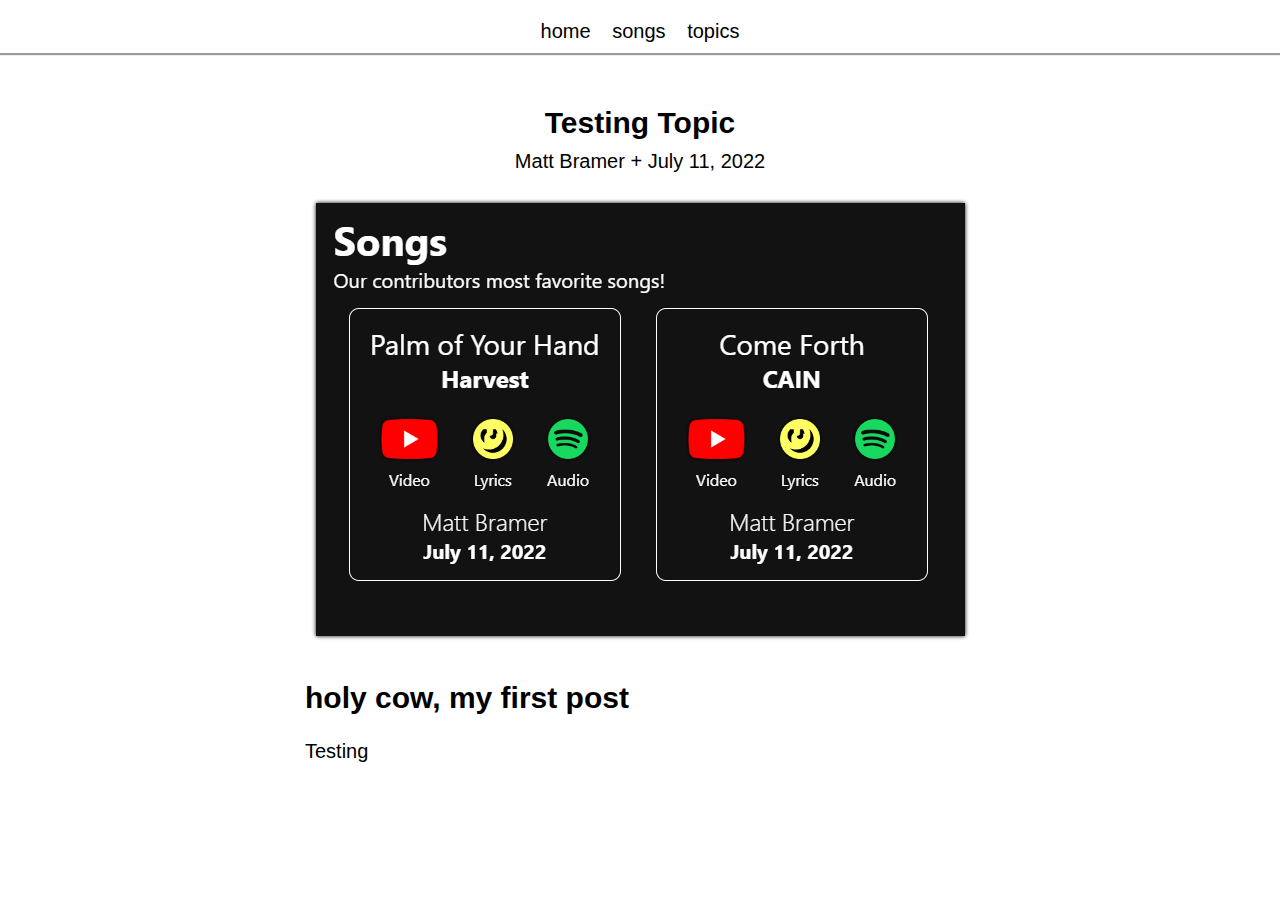
==== docs/topics/testing-topic.html @ 9c5ea8c1 "some work has been done" ====
<!DOCTYPE html>
<html lang="en">
<head>
    <meta charset="UTF-8">
    <meta http-equiv="X-UA-Compatible" content="IE=edge">
    <meta name="viewport" content="width=device-width, initial-scale=1.0">

    <meta name="color-scheme" content="light dark"/>

    <link rel="shortcut icon" type="image/x-icon" 	
    href="img/favicon/praying-hands.png">
    <link rel="stylesheet" href="../../css/topic.css">

    <title>Testing Topic</title>


</head>
<body>

    <nav>
        <!-- <a href="">WORSHIP FORUM &#128591;</a> -->
        <a href="../../index.html#main">home</a>
        <!-- <a href="#lists">lists</a>
        <a href="#news">news</a>
        <a href="#resources">resources</a> -->
        <a href="../../index.html#songs">songs</a>
        <!-- <a href="#videos">videos</a> -->
        <a href="../../index.html#topics">topics</a>
        <!-- <a href="" style="padding-left:100px">login</a> -->
    </nav>

    <!-- <div class="topics" id="topics">
        <h1>Topics</h1>
        <p>Our contributors have written topics on..</p> -->

    <div class="topic">
    <h1>Testing Topic</h1>
    <h3>Matt Bramer + July 11, 2022</h3>
    <img src="../../img/topics/testing-topic/ss.png" alt="testing">


    <h2>holy cow, my first post</h2>
    <p>Testing</p>
    <!-- hand writing emoji &#9997;  -->

    <h3></h3>
    </div>


    <!-- </div> -->

    <!-- <footer>
        <a href="https://www.mattbramer.com" target="_blank">Developer</a>
    </footer> -->


</body>
</html>
---- css/topic.css ----
* {
    box-sizing: border-box;
}

html {
    margin: auto;
    scroll-behavior: smooth;
}

body.light {
    --text: dark;
    --background: white;

}

body.dark {
    --text: white;
    --background: black;
}

body {
    color: var(--text);
    background: var(--background);
    text-rendering: optimizeLegibility;
    font-family: -apple-system,BlinkMacSystemFont,"Segoe UI",Roboto,Oxygen-Sans,Ubuntu,Cantarell,"Helvetica Neue",sans-serif;
    font-size: 16px;
    margin: 0;
}

nav {
    font-size: 20px;
    top: 0;
    z-index: 1;
    border-bottom-style: groove;
    padding-top: 20px;
    padding-bottom: 10px;
    text-align: center;
    /* display: flex; */
    /* background-color: rgb(0,0,0,95);
    color: rgb(255,255,255); */
}

nav a {
    text-decoration: none;
    padding: 8px;
}

nav a:hover {
    text-decoration: underline;
}

nav a:link, nav a:visited {
    color: var(--text);
    /* text-decoration: none; */
}

nav img {
    display: inline;
    max-height: 44px;
}

.topic {
    padding: 10px 15px;
    font-size: 20px;
    max-width: 700px;
    margin-left: auto;
    margin-right: auto;
}

.topic h1 {
    padding-top: 40px;
    font-size: 30px;
    margin: 0px 0px 10px 0px;
    text-align: center;
}

.topic h3 {
    font-size: 20px;
    margin: 0px 0px 10px 0px;
    text-align: center;
    font-weight: lighter;
}

.topic img {
    padding: 20px 0px;
    display: block;
    margin-left: auto;
    margin-right: auto;
    max-height:500px;
    max-width: 100%;
    width:auto;
    height:auto;
    overflow:hidden;
    filter: drop-shadow(0 0 2px rgb(0, 0, 0));
}
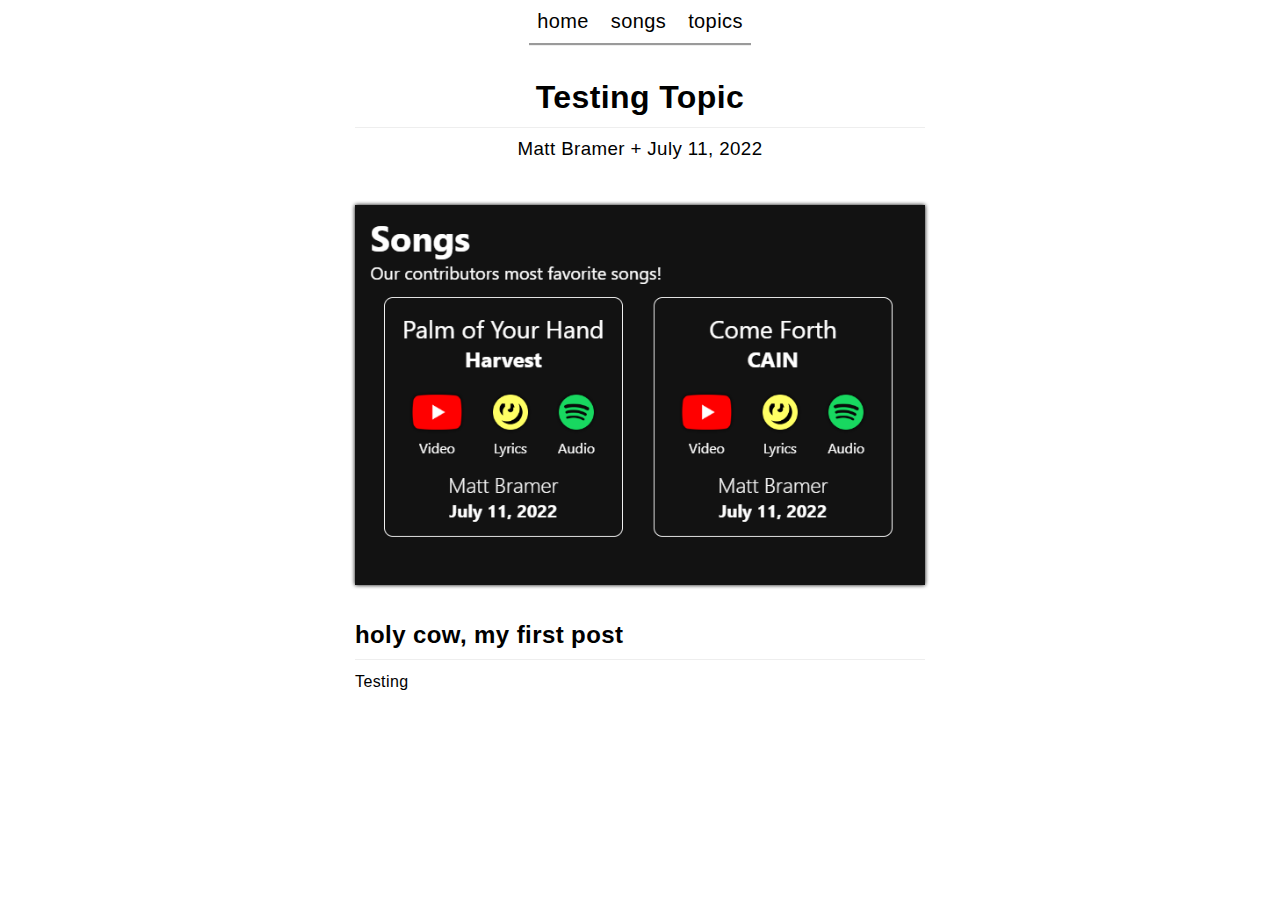
==== commit ff53b8da: "woo" ====
--- a/docs/topics/testing-topic.html
+++ b/docs/topics/testing-topic.html
@@ -19,7 +19,7 @@
 
     <nav>
         <!-- <a href="">WORSHIP FORUM &#128591;</a> -->
-        <a href="../../index.html#main">home</a>
+        <a href="../../index.html">home</a>
         <!-- <a href="#lists">lists</a>
         <a href="#news">news</a>
         <a href="#resources">resources</a> -->
--- a/css/topic.css
+++ b/css/topic.css
@@ -22,9 +22,12 @@
     color: var(--text);
     background: var(--background);
     text-rendering: optimizeLegibility;
+    margin: auto;
+    padding: auto;
+    padding-bottom: 30px;
     font-family: -apple-system,BlinkMacSystemFont,"Segoe UI",Roboto,Oxygen-Sans,Ubuntu,Cantarell,"Helvetica Neue",sans-serif;
-    font-size: 16px;
-    margin: 0;
+    letter-spacing: .025em;
+    cursor: default;
 }
 
 nav {
@@ -32,12 +35,11 @@
     top: 0;
     z-index: 1;
     border-bottom-style: groove;
-    padding-top: 20px;
+    padding-top: 10px;
     padding-bottom: 10px;
     text-align: center;
-    /* display: flex; */
-    /* background-color: rgb(0,0,0,95);
-    color: rgb(255,255,255); */
+    width: max-content;
+    margin: auto;
 }
 
 nav a {
@@ -59,26 +61,47 @@
     max-height: 44px;
 }
 
+
+
 .topic {
     padding: 10px 15px;
-    font-size: 20px;
-    max-width: 700px;
+    max-width: 600px;
     margin-left: auto;
     margin-right: auto;
 }
 
+.topic p {
+    font-size: 16px;
+    line-height: 1.5;
+    word-wrap: break-word;
+    margin-bottom: 16px;
+    margin-top: 10px;
+}
+
 .topic h1 {
-    padding-top: 40px;
-    font-size: 30px;
-    margin: 0px 0px 10px 0px;
+    padding-bottom: .3em;
+    font-size: 2em;
+    border-bottom: 1px solid #eee;
+    margin-bottom: 0;
+    font-weight: 600;
+    line-height: 1.25;
     text-align: center;
 }
 
 .topic h3 {
-    font-size: 20px;
     margin: 0px 0px 10px 0px;
+    padding-bottom: 15px;
+    padding-top: 10px;
     text-align: center;
     font-weight: lighter;
+}
+
+.topic h2 {
+    padding-bottom: 10px;
+    padding-top: 16px;
+    margin: 0;
+    font-size: 1.5em;
+    border-bottom: 1px solid #eee;
 }
 
 .topic img {
